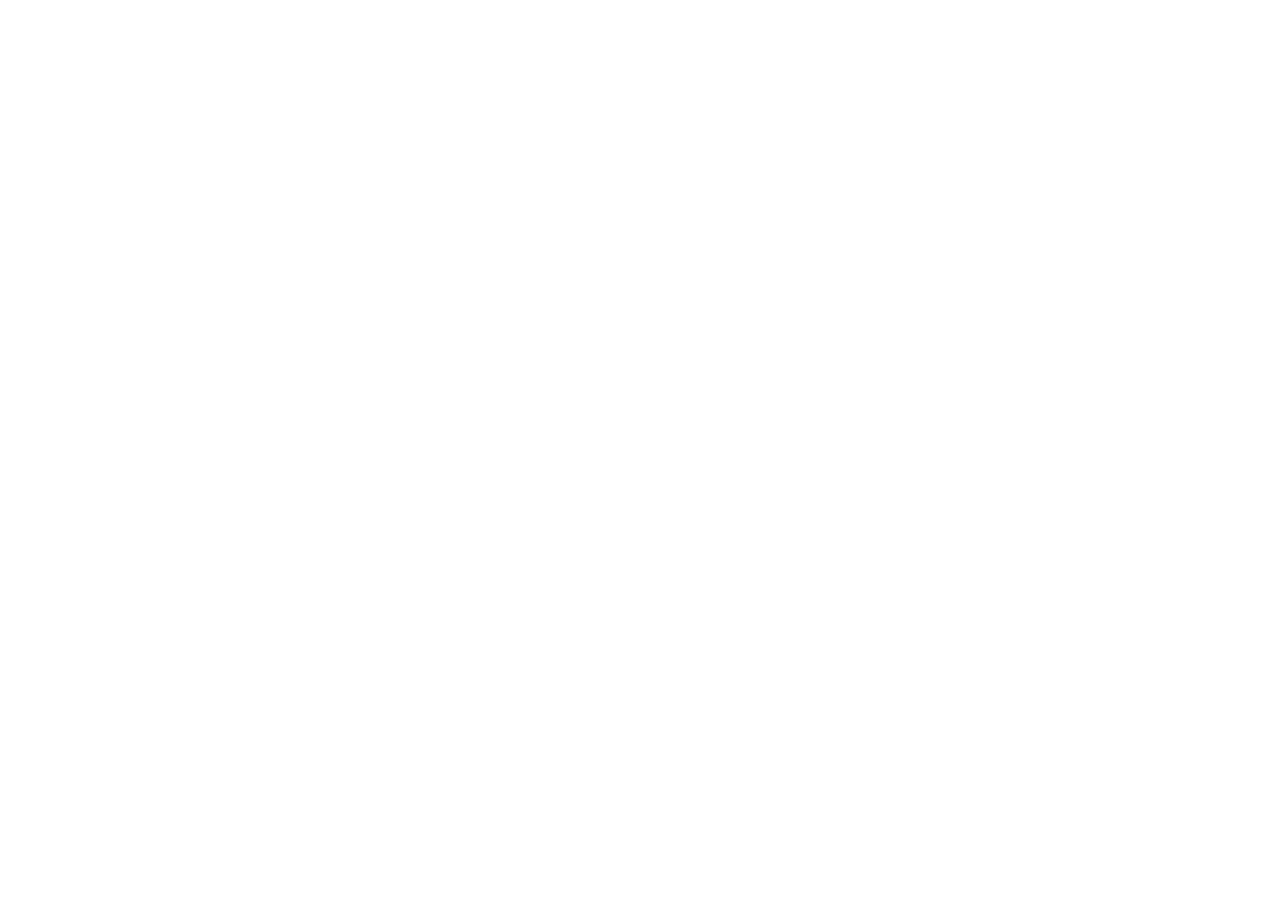
==== fcc-test-suite-template-master/index.html @ 1fd91aab "Initial commit" ====
<!DOCTYPE html>
<html lang="en">
  <head>
    <meta charset="UTF-8">
    <title>Fork Me! FCC: Test Suite Template</title>
    <link rel="stylesheet" href="css/style.css">
  </head>

  <body>
    <script src="https://cdn.freecodecamp.org/testable-projects-fcc/v1/bundle.js"></script>

    <!--

    Hello Camper!

    For now, the test suite only works in Chrome!
    Please read the README below in the JS Editor before beginning.
    Feel free to delete this message once you have read it.
    Good luck and Happy Coding!

    - The freeCodeCamp Team

    -->
    <script  src="js/index.js"></script>
  </body>
</html>
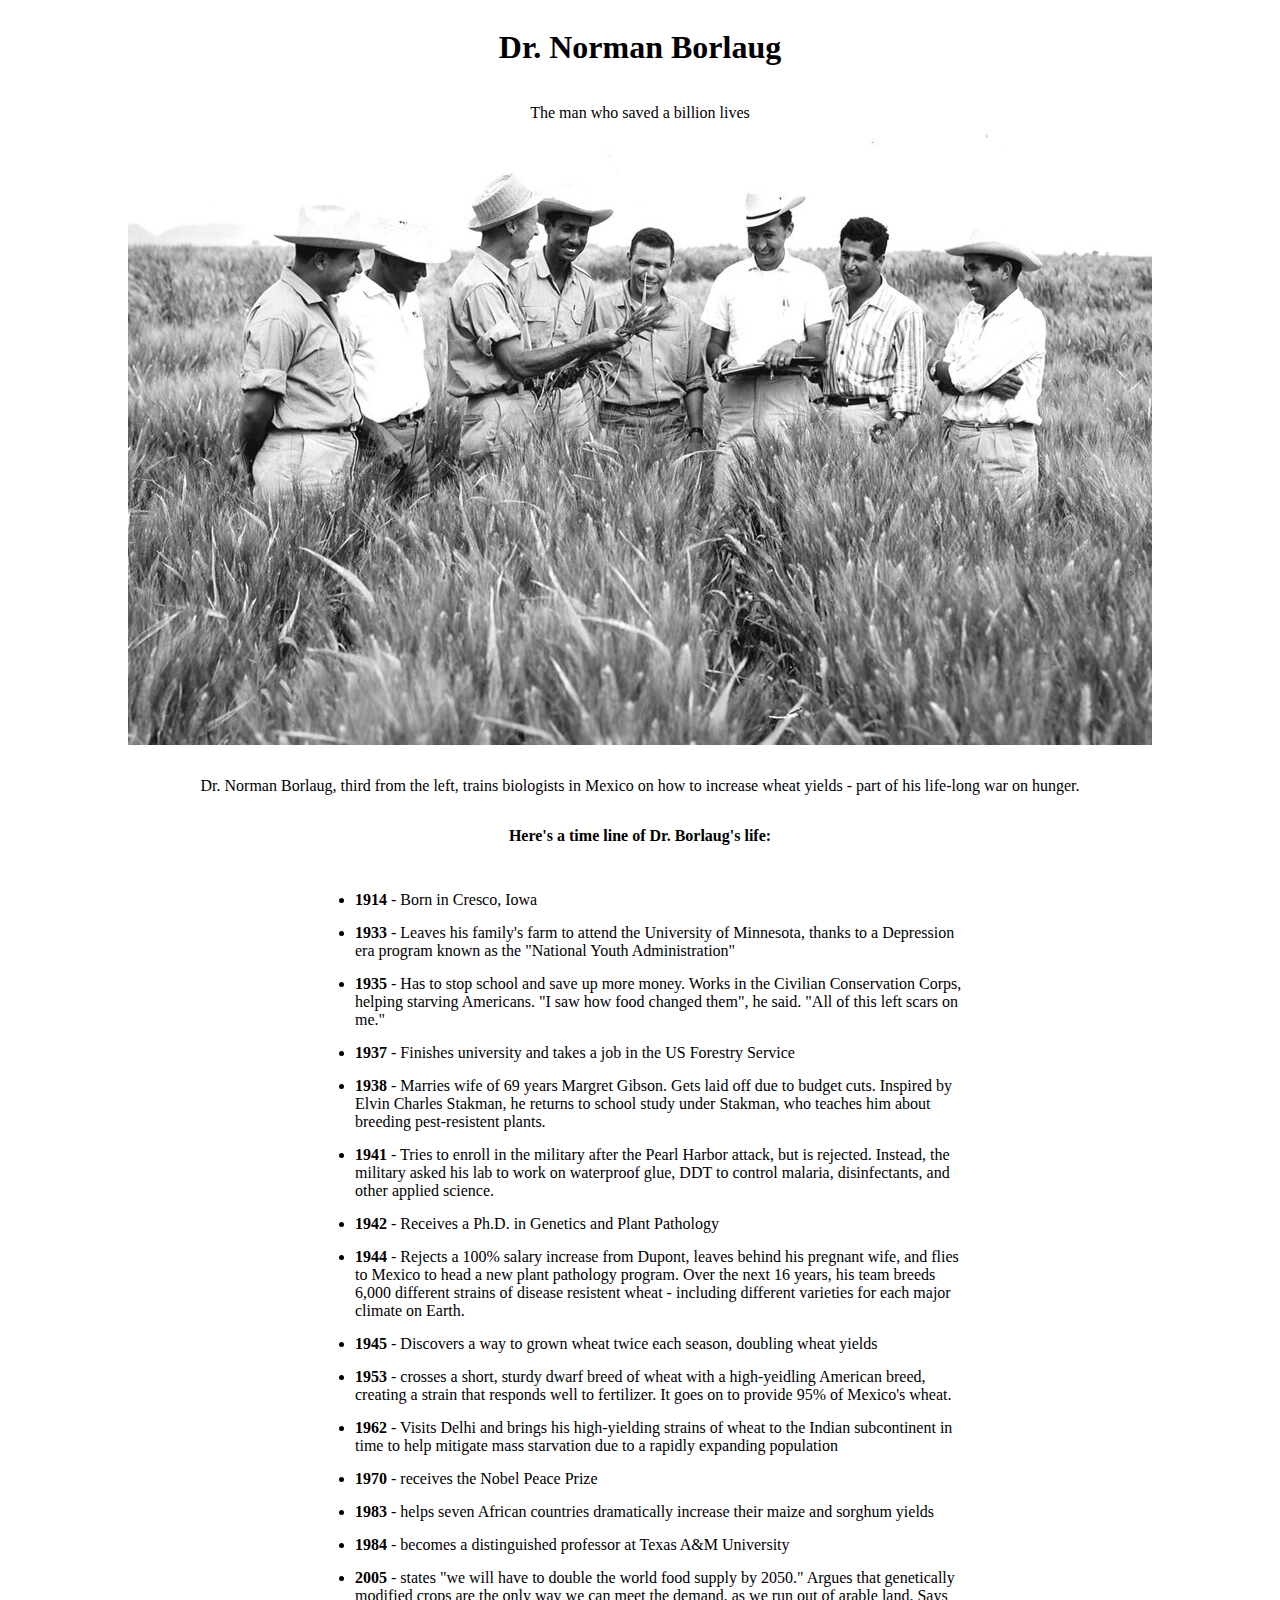
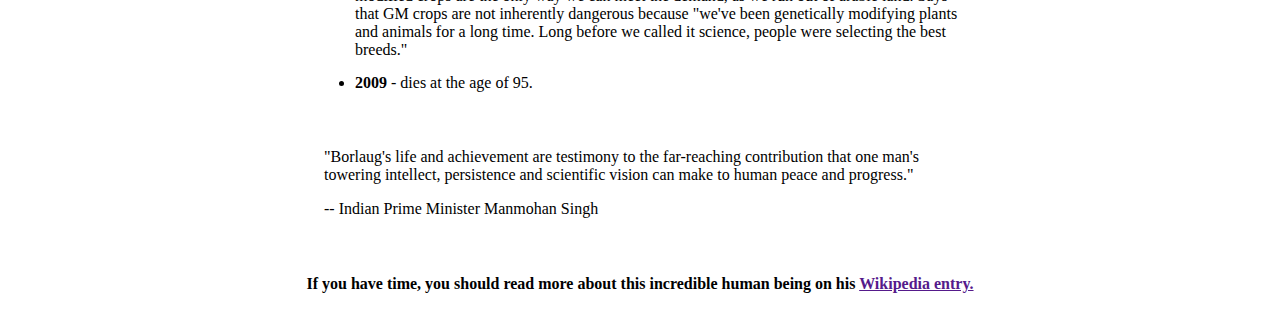
==== commit 8aaeb535: "completed tribute-project" ====
--- a/fcc-test-suite-template-master/index.html
+++ b/fcc-test-suite-template-master/index.html
@@ -1,26 +1,52 @@
 <!DOCTYPE html>
 <html lang="en">
-  <head>
+
+<head>
     <meta charset="UTF-8">
-    <title>Fork Me! FCC: Test Suite Template</title>
+    <title>Tribute page</title>
     <link rel="stylesheet" href="css/style.css">
-  </head>
+</head>
 
-  <body>
+<body>
+    <main id="main">
+        <h1 id="title">Dr. Norman Borlaug</h1>
+        <figure id="img-div">
+            <figcaption id="img-caption">The man who saved a billion lives</figcaption>
+            <img src="/images/tribute.jpg" alt="" id="image">
+        </figure>
+        <p id="tribute-info">Dr. Norman Borlaug, third from the left, trains biologists in Mexico on how to increase wheat yields - part of his life-long war on hunger. </p>
+        <!-- list items -->
+        <strong><p>Here's a time line of Dr. Borlaug's life: </p></strong>
+        <ul>
+            <li><strong>1914</strong> - Born in Cresco, Iowa</li>
+            <li><strong>1933</strong> - Leaves his family's farm to attend the University of Minnesota, thanks to a Depression era program known as the "National Youth Administration" </li>
+            <li><strong>1935</strong> - Has to stop school and save up more money. Works in the Civilian Conservation Corps, helping starving Americans. "I saw how food changed them", he said. "All of this left scars on me." </li>
+            <li><strong>1937</strong> - Finishes university and takes a job in the US Forestry Service</li>
+            <li><strong>1938</strong> - Marries wife of 69 years Margret Gibson. Gets laid off due to budget cuts. Inspired by Elvin Charles Stakman, he returns to school study under Stakman, who teaches him about breeding pest-resistent plants. </li>
+            <li><strong>1941</strong> - Tries to enroll in the military after the Pearl Harbor attack, but is rejected. Instead, the military asked his lab to work on waterproof glue, DDT to control malaria, disinfectants, and other applied science. </li>
+            <li><strong>1942</strong> - Receives a Ph.D. in Genetics and Plant Pathology </li>
+            <li><strong>1944</strong> - Rejects a 100% salary increase from Dupont, leaves behind his pregnant wife, and flies to Mexico to head a new plant pathology program. Over the next 16 years, his team breeds 6,000 different strains of disease resistent
+                wheat - including different varieties for each major climate on Earth. </li>
+            <li><strong>1945</strong> - Discovers a way to grown wheat twice each season, doubling wheat yields </li>
+            <li><strong>1953</strong> - crosses a short, sturdy dwarf breed of wheat with a high-yeidling American breed, creating a strain that responds well to fertilizer. It goes on to provide 95% of Mexico's wheat. </li>
+            <li><strong>1962</strong> - Visits Delhi and brings his high-yielding strains of wheat to the Indian subcontinent in time to help mitigate mass starvation due to a rapidly expanding population </li>
+            <li><strong>1970</strong> - receives the Nobel Peace Prize</li>
+            <li><strong>1983</strong> - helps seven African countries dramatically increase their maize and sorghum yields </li>
+            <li><strong>1984</strong> - becomes a distinguished professor at Texas A&M University </li>
+            <li><strong>2005</strong> - states "we will have to double the world food supply by 2050." Argues that genetically modified crops are the only way we can meet the demand, as we run out of arable land. Says that GM crops are not inherently dangerous
+                because "we've been genetically modifying plants and animals for a long time. Long before we called it science, people were selecting the best breeds." </li>
+            <li><strong>2009</strong> - dies at the age of 95.</li>
+        </ul>
+        <!-- end of list items -->
+        <div id="last-msg">
+            <p>"Borlaug's life and achievement are testimony to the far-reaching contribution that one man's towering intellect, persistence and scientific vision can make to human peace and progress." </p>
+            <p>-- Indian Prime Minister Manmohan Singh</p>
+        </div>
+        <strong><p>If you have time, you should read more about this incredible human being on his <a id="tribute-link" href="" target="_blank">Wikipedia entry. </a></p></strong>
+    </main>
+
     <script src="https://cdn.freecodecamp.org/testable-projects-fcc/v1/bundle.js"></script>
+    <script src="js/index.js"></script>
+</body>
 
-    <!--
-
-    Hello Camper!
-
-    For now, the test suite only works in Chrome!
-    Please read the README below in the JS Editor before beginning.
-    Feel free to delete this message once you have read it.
-    Good luck and Happy Coding!
-
-    - The freeCodeCamp Team
-
-    -->
-    <script  src="js/index.js"></script>
-  </body>
-</html>
+</html>--- a/fcc-test-suite-template-master/css/style.css
+++ b/fcc-test-suite-template-master/css/style.css
@@ -0,0 +1,41 @@
+body {
+    box-sizing: border-box;
+}
+
+#main {
+    text-align: center;
+    display: flex;
+    flex-direction: column;
+}
+
+#img-div img {
+    max-width: 100%;
+    margin: 0 auto;
+    display: block;
+}
+
+#img-div {
+    align-items: center;
+}
+
+ul {
+    max-width: 50vw;
+    display: table;
+    margin: 0 auto;
+    text-align: left;
+    margin-top: 15px;
+}
+
+ul li {
+    margin: 15px;
+}
+
+#last-msg {
+    max-width: 50vw;
+    display: table;
+    margin: 0 auto;
+    text-align: left;
+    margin-top: 25px;
+    margin-left: 25%;
+    margin-bottom: 25px;
+}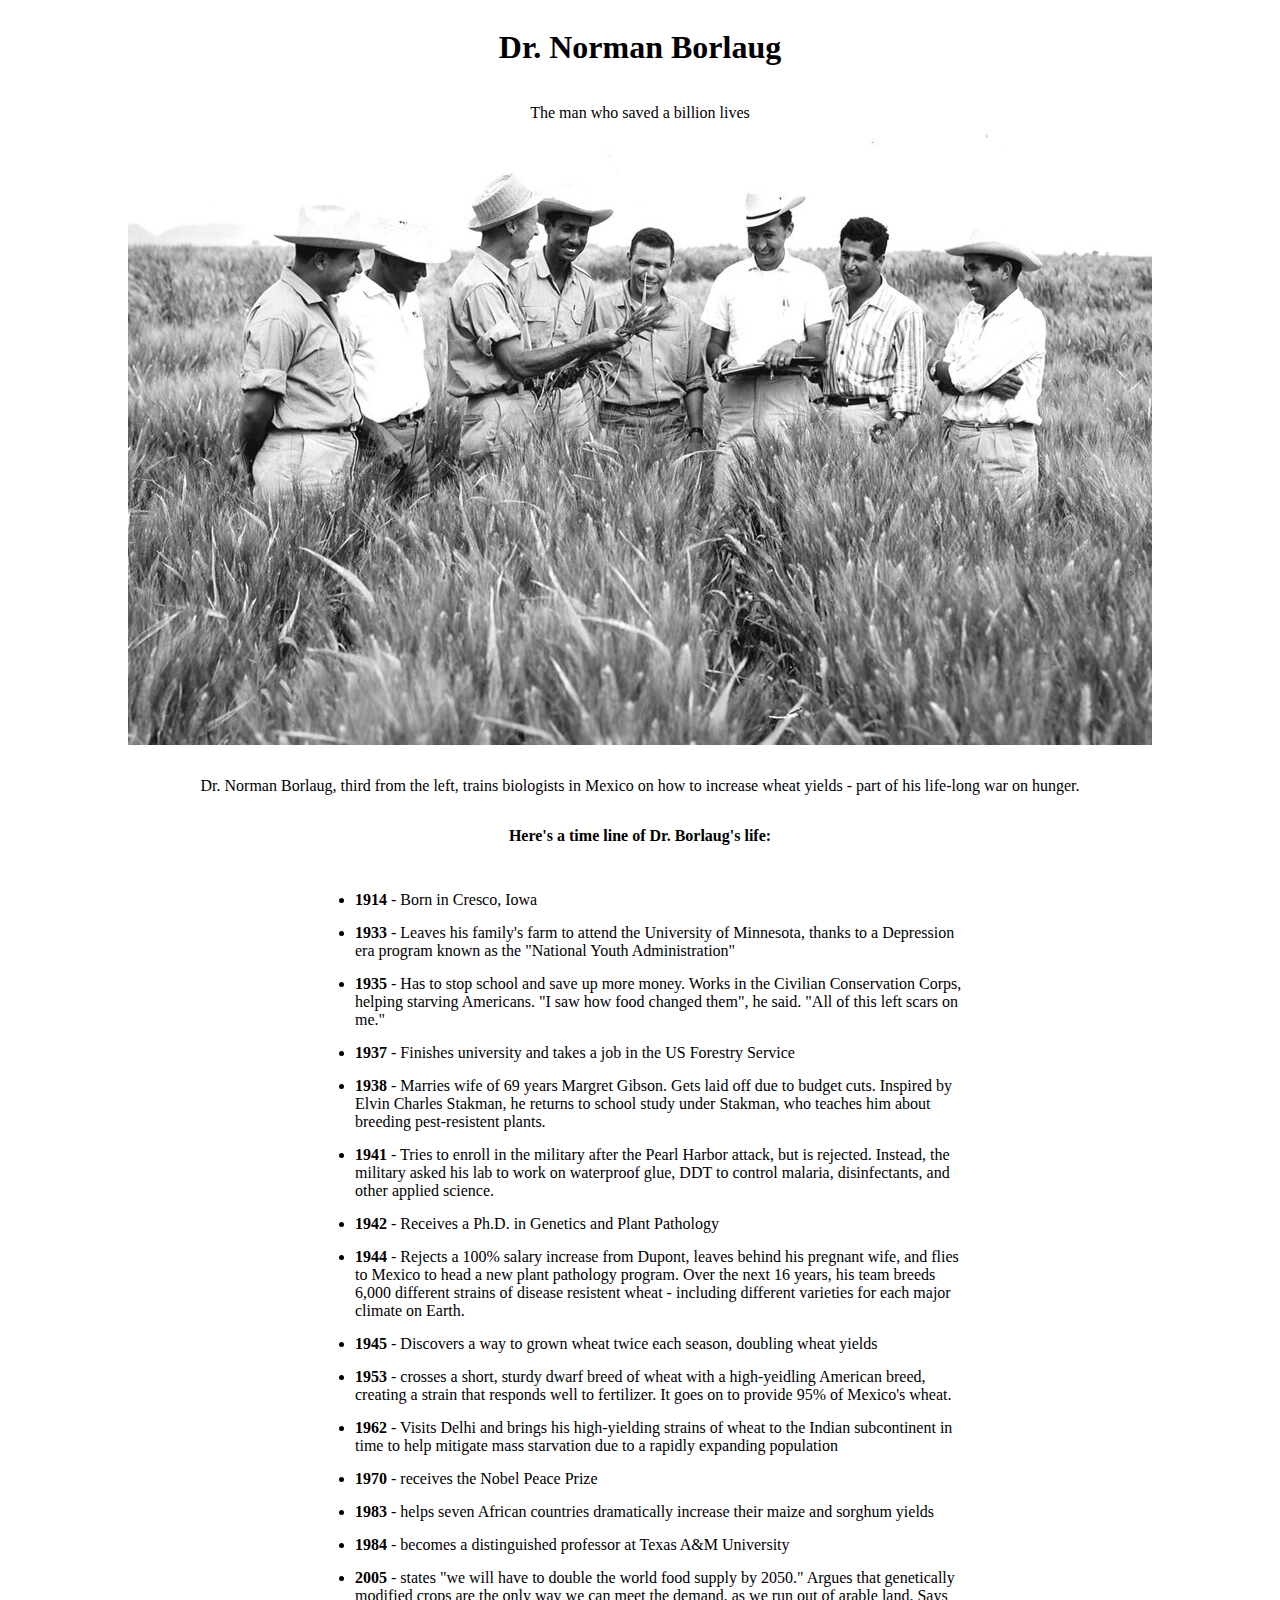
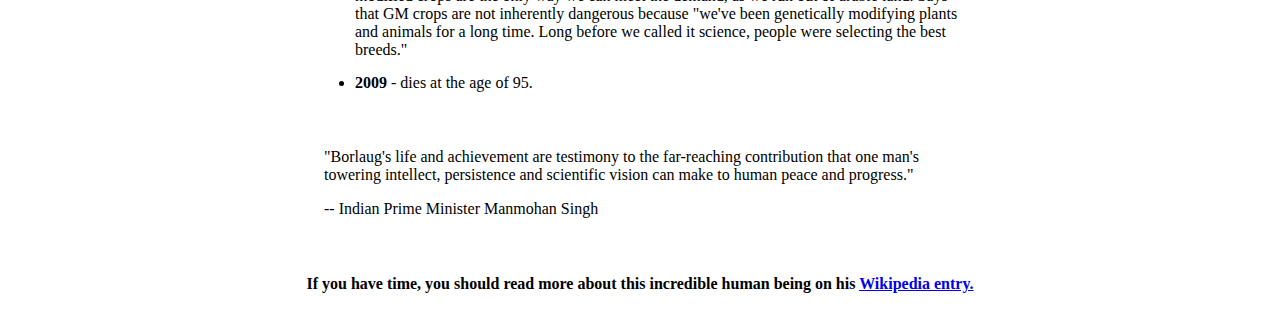
==== commit 7ac8a430: "Add tribute link" ====
--- a/fcc-test-suite-template-master/index.html
+++ b/fcc-test-suite-template-master/index.html
@@ -42,7 +42,7 @@
             <p>"Borlaug's life and achievement are testimony to the far-reaching contribution that one man's towering intellect, persistence and scientific vision can make to human peace and progress." </p>
             <p>-- Indian Prime Minister Manmohan Singh</p>
         </div>
-        <strong><p>If you have time, you should read more about this incredible human being on his <a id="tribute-link" href="" target="_blank">Wikipedia entry. </a></p></strong>
+        <strong><p>If you have time, you should read more about this incredible human being on his <a id="tribute-link" href="https://en.wikipedia.org/wiki/Norman_Borlaug" target="_blank">Wikipedia entry. </a></p></strong>
     </main>
 
     <script src="https://cdn.freecodecamp.org/testable-projects-fcc/v1/bundle.js"></script>
